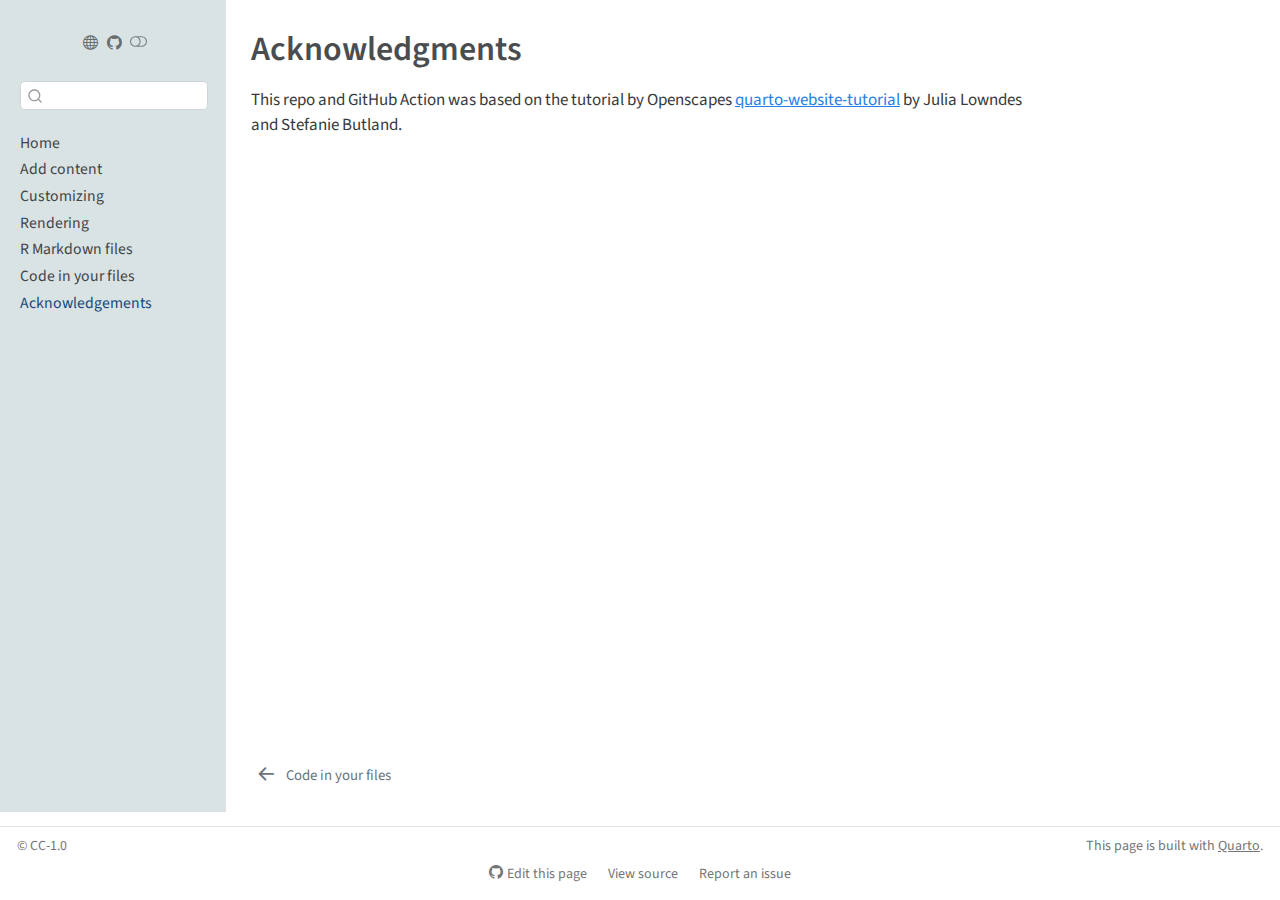
==== content/acknowledgements.html @ 3d569291 "Initialize gh-pages" ====
<!DOCTYPE html>
<html xmlns="http://www.w3.org/1999/xhtml" lang="en" xml:lang="en"><head>

<meta charset="utf-8">
<meta name="generator" content="quarto-1.3.450">

<meta name="viewport" content="width=device-width, initial-scale=1.0, user-scalable=yes">


<title>NOAA quarto simple - Acknowledgments</title>
<style>
code{white-space: pre-wrap;}
span.smallcaps{font-variant: small-caps;}
div.columns{display: flex; gap: min(4vw, 1.5em);}
div.column{flex: auto; overflow-x: auto;}
div.hanging-indent{margin-left: 1.5em; text-indent: -1.5em;}
ul.task-list{list-style: none;}
ul.task-list li input[type="checkbox"] {
  width: 0.8em;
  margin: 0 0.8em 0.2em -1em; /* quarto-specific, see https://github.com/quarto-dev/quarto-cli/issues/4556 */ 
  vertical-align: middle;
}
</style>


<script src="../site_libs/quarto-nav/quarto-nav.js"></script>
<script src="../site_libs/clipboard/clipboard.min.js"></script>
<script src="../site_libs/quarto-search/autocomplete.umd.js"></script>
<script src="../site_libs/quarto-search/fuse.min.js"></script>
<script src="../site_libs/quarto-search/quarto-search.js"></script>
<meta name="quarto:offset" content="../">
<link href="../content/code.html" rel="prev">
<link href="../images/favicon.ico" rel="icon">
<script src="../site_libs/quarto-html/quarto.js"></script>
<script src="../site_libs/quarto-html/popper.min.js"></script>
<script src="../site_libs/quarto-html/tippy.umd.min.js"></script>
<script src="../site_libs/quarto-html/anchor.min.js"></script>
<link href="../site_libs/quarto-html/tippy.css" rel="stylesheet">
<link href="../site_libs/quarto-html/quarto-syntax-highlighting.css" rel="stylesheet" class="quarto-color-scheme" id="quarto-text-highlighting-styles">
<link href="../site_libs/quarto-html/quarto-syntax-highlighting-dark.css" rel="prefetch" class="quarto-color-scheme quarto-color-alternate" id="quarto-text-highlighting-styles">
<script src="../site_libs/bootstrap/bootstrap.min.js"></script>
<link href="../site_libs/bootstrap/bootstrap-icons.css" rel="stylesheet">
<link href="../site_libs/bootstrap/bootstrap.min.css" rel="stylesheet" class="quarto-color-scheme" id="quarto-bootstrap" data-mode="light">
<link href="../site_libs/bootstrap/bootstrap-dark.min.css" rel="prefetch" class="quarto-color-scheme quarto-color-alternate" id="quarto-bootstrap" data-mode="dark">
<script id="quarto-search-options" type="application/json">{
  "location": "sidebar",
  "copy-button": false,
  "collapse-after": 3,
  "panel-placement": "start",
  "type": "textbox",
  "limit": 20,
  "language": {
    "search-no-results-text": "No results",
    "search-matching-documents-text": "matching documents",
    "search-copy-link-title": "Copy link to search",
    "search-hide-matches-text": "Hide additional matches",
    "search-more-match-text": "more match in this document",
    "search-more-matches-text": "more matches in this document",
    "search-clear-button-title": "Clear",
    "search-detached-cancel-button-title": "Cancel",
    "search-submit-button-title": "Submit",
    "search-label": "Search"
  }
}</script>


</head>

<body class="nav-sidebar docked">

<div id="quarto-search-results"></div>
  <header id="quarto-header" class="headroom fixed-top">
  <nav class="quarto-secondary-nav">
    <div class="container-fluid d-flex">
      <button type="button" class="quarto-btn-toggle btn" data-bs-toggle="collapse" data-bs-target="#quarto-sidebar,#quarto-sidebar-glass" aria-controls="quarto-sidebar" aria-expanded="false" aria-label="Toggle sidebar navigation" onclick="if (window.quartoToggleHeadroom) { window.quartoToggleHeadroom(); }">
        <i class="bi bi-layout-text-sidebar-reverse"></i>
      </button>
      <nav class="quarto-page-breadcrumbs" aria-label="breadcrumb"><ol class="breadcrumb"><li class="breadcrumb-item"><a href="../content/acknowledgements.html">Acknowledgements</a></li></ol></nav>
      <a class="flex-grow-1" role="button" data-bs-toggle="collapse" data-bs-target="#quarto-sidebar,#quarto-sidebar-glass" aria-controls="quarto-sidebar" aria-expanded="false" aria-label="Toggle sidebar navigation" onclick="if (window.quartoToggleHeadroom) { window.quartoToggleHeadroom(); }">      
      </a>
      <button type="button" class="btn quarto-search-button" aria-label="" onclick="window.quartoOpenSearch();">
        <i class="bi bi-search"></i>
      </button>
    </div>
  </nav>
</header>
<!-- content -->
<div id="quarto-content" class="quarto-container page-columns page-rows-contents page-layout-article">
<!-- sidebar -->
  <nav id="quarto-sidebar" class="sidebar collapse collapse-horizontal sidebar-navigation docked overflow-auto">
    <div class="pt-lg-2 mt-2 text-center sidebar-header">
      <a href="../index.html" class="sidebar-logo-link">
      <img src="https://raw.githubusercontent.com/nmfs-opensci/assets/main/logo/nmfs-opensci-logo3.png" alt="" class="sidebar-logo py-0 d-lg-inline d-none">
      </a>
      <div class="sidebar-tools-main tools-wide">
    <a href="https://nmfs-opensci.github.io" rel="" title="NMFS Open Science" class="quarto-navigation-tool px-1" aria-label="NMFS Open Science"><i class="bi bi-globe"></i></a>
    <a href="https://github.com/nmfs-opensci" rel="" title="NMFS OpenSci" class="quarto-navigation-tool px-1" aria-label="NMFS OpenSci"><i class="bi bi-github"></i></a>
  <a href="" class="quarto-color-scheme-toggle quarto-navigation-tool  px-1" onclick="window.quartoToggleColorScheme(); return false;" title="Toggle dark mode"><i class="bi"></i></a>
</div>
      </div>
        <div class="mt-2 flex-shrink-0 align-items-center">
        <div class="sidebar-search">
        <div id="quarto-search" class="" title="Search"></div>
        </div>
        </div>
    <div class="sidebar-menu-container"> 
    <ul class="list-unstyled mt-1">
        <li class="sidebar-item">
  <div class="sidebar-item-container"> 
  <a href="../index.html" class="sidebar-item-text sidebar-link">
 <span class="menu-text">Home</span></a>
  </div>
</li>
        <li class="sidebar-item">
  <div class="sidebar-item-container"> 
  <a href="../content/add-content.html" class="sidebar-item-text sidebar-link">
 <span class="menu-text">Add content</span></a>
  </div>
</li>
        <li class="sidebar-item">
  <div class="sidebar-item-container"> 
  <a href="../content/customizing.html" class="sidebar-item-text sidebar-link">
 <span class="menu-text">Customizing</span></a>
  </div>
</li>
        <li class="sidebar-item">
  <div class="sidebar-item-container"> 
  <a href="../content/rendering.html" class="sidebar-item-text sidebar-link">
 <span class="menu-text">Rendering</span></a>
  </div>
</li>
        <li class="sidebar-item">
  <div class="sidebar-item-container"> 
  <a href="../content/rmarkdown.html" class="sidebar-item-text sidebar-link">
 <span class="menu-text">R Markdown files</span></a>
  </div>
</li>
        <li class="sidebar-item">
  <div class="sidebar-item-container"> 
  <a href="../content/code.html" class="sidebar-item-text sidebar-link">
 <span class="menu-text">Code in your files</span></a>
  </div>
</li>
        <li class="sidebar-item">
  <div class="sidebar-item-container"> 
  <a href="../content/acknowledgements.html" class="sidebar-item-text sidebar-link active">
 <span class="menu-text">Acknowledgements</span></a>
  </div>
</li>
    </ul>
    </div>
</nav>
<div id="quarto-sidebar-glass" data-bs-toggle="collapse" data-bs-target="#quarto-sidebar,#quarto-sidebar-glass"></div>
<!-- margin-sidebar -->
    <div id="quarto-margin-sidebar" class="sidebar margin-sidebar">
        
    </div>
<!-- main -->
<main class="content" id="quarto-document-content">

<header id="title-block-header" class="quarto-title-block default">
<div class="quarto-title">
<h1 class="title">Acknowledgments</h1>
</div>



<div class="quarto-title-meta">

    
  
    
  </div>
  

</header>

<p>This repo and GitHub Action was based on the tutorial by Openscapes <a href="https://github.com/Openscapes/quarto-website-tutorial">quarto-website-tutorial</a> by Julia Lowndes and Stefanie Butland.</p>



</main> <!-- /main -->
<script id="quarto-html-after-body" type="application/javascript">
window.document.addEventListener("DOMContentLoaded", function (event) {
  const toggleBodyColorMode = (bsSheetEl) => {
    const mode = bsSheetEl.getAttribute("data-mode");
    const bodyEl = window.document.querySelector("body");
    if (mode === "dark") {
      bodyEl.classList.add("quarto-dark");
      bodyEl.classList.remove("quarto-light");
    } else {
      bodyEl.classList.add("quarto-light");
      bodyEl.classList.remove("quarto-dark");
    }
  }
  const toggleBodyColorPrimary = () => {
    const bsSheetEl = window.document.querySelector("link#quarto-bootstrap");
    if (bsSheetEl) {
      toggleBodyColorMode(bsSheetEl);
    }
  }
  toggleBodyColorPrimary();  
  const disableStylesheet = (stylesheets) => {
    for (let i=0; i < stylesheets.length; i++) {
      const stylesheet = stylesheets[i];
      stylesheet.rel = 'prefetch';
    }
  }
  const enableStylesheet = (stylesheets) => {
    for (let i=0; i < stylesheets.length; i++) {
      const stylesheet = stylesheets[i];
      stylesheet.rel = 'stylesheet';
    }
  }
  const manageTransitions = (selector, allowTransitions) => {
    const els = window.document.querySelectorAll(selector);
    for (let i=0; i < els.length; i++) {
      const el = els[i];
      if (allowTransitions) {
        el.classList.remove('notransition');
      } else {
        el.classList.add('notransition');
      }
    }
  }
  const toggleColorMode = (alternate) => {
    // Switch the stylesheets
    const alternateStylesheets = window.document.querySelectorAll('link.quarto-color-scheme.quarto-color-alternate');
    manageTransitions('#quarto-margin-sidebar .nav-link', false);
    if (alternate) {
      enableStylesheet(alternateStylesheets);
      for (const sheetNode of alternateStylesheets) {
        if (sheetNode.id === "quarto-bootstrap") {
          toggleBodyColorMode(sheetNode);
        }
      }
    } else {
      disableStylesheet(alternateStylesheets);
      toggleBodyColorPrimary();
    }
    manageTransitions('#quarto-margin-sidebar .nav-link', true);
    // Switch the toggles
    const toggles = window.document.querySelectorAll('.quarto-color-scheme-toggle');
    for (let i=0; i < toggles.length; i++) {
      const toggle = toggles[i];
      if (toggle) {
        if (alternate) {
          toggle.classList.add("alternate");     
        } else {
          toggle.classList.remove("alternate");
        }
      }
    }
    // Hack to workaround the fact that safari doesn't
    // properly recolor the scrollbar when toggling (#1455)
    if (navigator.userAgent.indexOf('Safari') > 0 && navigator.userAgent.indexOf('Chrome') == -1) {
      manageTransitions("body", false);
      window.scrollTo(0, 1);
      setTimeout(() => {
        window.scrollTo(0, 0);
        manageTransitions("body", true);
      }, 40);  
    }
  }
  const isFileUrl = () => { 
    return window.location.protocol === 'file:';
  }
  const hasAlternateSentinel = () => {  
    let styleSentinel = getColorSchemeSentinel();
    if (styleSentinel !== null) {
      return styleSentinel === "alternate";
    } else {
      return false;
    }
  }
  const setStyleSentinel = (alternate) => {
    const value = alternate ? "alternate" : "default";
    if (!isFileUrl()) {
      window.localStorage.setItem("quarto-color-scheme", value);
    } else {
      localAlternateSentinel = value;
    }
  }
  const getColorSchemeSentinel = () => {
    if (!isFileUrl()) {
      const storageValue = window.localStorage.getItem("quarto-color-scheme");
      return storageValue != null ? storageValue : localAlternateSentinel;
    } else {
      return localAlternateSentinel;
    }
  }
  let localAlternateSentinel = 'default';
  // Dark / light mode switch
  window.quartoToggleColorScheme = () => {
    // Read the current dark / light value 
    let toAlternate = !hasAlternateSentinel();
    toggleColorMode(toAlternate);
    setStyleSentinel(toAlternate);
  };
  // Ensure there is a toggle, if there isn't float one in the top right
  if (window.document.querySelector('.quarto-color-scheme-toggle') === null) {
    const a = window.document.createElement('a');
    a.classList.add('top-right');
    a.classList.add('quarto-color-scheme-toggle');
    a.href = "";
    a.onclick = function() { try { window.quartoToggleColorScheme(); } catch {} return false; };
    const i = window.document.createElement("i");
    i.classList.add('bi');
    a.appendChild(i);
    window.document.body.appendChild(a);
  }
  // Switch to dark mode if need be
  if (hasAlternateSentinel()) {
    toggleColorMode(true);
  } else {
    toggleColorMode(false);
  }
  const icon = "";
  const anchorJS = new window.AnchorJS();
  anchorJS.options = {
    placement: 'right',
    icon: icon
  };
  anchorJS.add('.anchored');
  const isCodeAnnotation = (el) => {
    for (const clz of el.classList) {
      if (clz.startsWith('code-annotation-')) {                     
        return true;
      }
    }
    return false;
  }
  const clipboard = new window.ClipboardJS('.code-copy-button', {
    text: function(trigger) {
      const codeEl = trigger.previousElementSibling.cloneNode(true);
      for (const childEl of codeEl.children) {
        if (isCodeAnnotation(childEl)) {
          childEl.remove();
        }
      }
      return codeEl.innerText;
    }
  });
  clipboard.on('success', function(e) {
    // button target
    const button = e.trigger;
    // don't keep focus
    button.blur();
    // flash "checked"
    button.classList.add('code-copy-button-checked');
    var currentTitle = button.getAttribute("title");
    button.setAttribute("title", "Copied!");
    let tooltip;
    if (window.bootstrap) {
      button.setAttribute("data-bs-toggle", "tooltip");
      button.setAttribute("data-bs-placement", "left");
      button.setAttribute("data-bs-title", "Copied!");
      tooltip = new bootstrap.Tooltip(button, 
        { trigger: "manual", 
          customClass: "code-copy-button-tooltip",
          offset: [0, -8]});
      tooltip.show();    
    }
    setTimeout(function() {
      if (tooltip) {
        tooltip.hide();
        button.removeAttribute("data-bs-title");
        button.removeAttribute("data-bs-toggle");
        button.removeAttribute("data-bs-placement");
      }
      button.setAttribute("title", currentTitle);
      button.classList.remove('code-copy-button-checked');
    }, 1000);
    // clear code selection
    e.clearSelection();
  });
  function tippyHover(el, contentFn) {
    const config = {
      allowHTML: true,
      content: contentFn,
      maxWidth: 500,
      delay: 100,
      arrow: false,
      appendTo: function(el) {
          return el.parentElement;
      },
      interactive: true,
      interactiveBorder: 10,
      theme: 'quarto',
      placement: 'bottom-start'
    };
    window.tippy(el, config); 
  }
  const noterefs = window.document.querySelectorAll('a[role="doc-noteref"]');
  for (var i=0; i<noterefs.length; i++) {
    const ref = noterefs[i];
    tippyHover(ref, function() {
      // use id or data attribute instead here
      let href = ref.getAttribute('data-footnote-href') || ref.getAttribute('href');
      try { href = new URL(href).hash; } catch {}
      const id = href.replace(/^#\/?/, "");
      const note = window.document.getElementById(id);
      return note.innerHTML;
    });
  }
      let selectedAnnoteEl;
      const selectorForAnnotation = ( cell, annotation) => {
        let cellAttr = 'data-code-cell="' + cell + '"';
        let lineAttr = 'data-code-annotation="' +  annotation + '"';
        const selector = 'span[' + cellAttr + '][' + lineAttr + ']';
        return selector;
      }
      const selectCodeLines = (annoteEl) => {
        const doc = window.document;
        const targetCell = annoteEl.getAttribute("data-target-cell");
        const targetAnnotation = annoteEl.getAttribute("data-target-annotation");
        const annoteSpan = window.document.querySelector(selectorForAnnotation(targetCell, targetAnnotation));
        const lines = annoteSpan.getAttribute("data-code-lines").split(",");
        const lineIds = lines.map((line) => {
          return targetCell + "-" + line;
        })
        let top = null;
        let height = null;
        let parent = null;
        if (lineIds.length > 0) {
            //compute the position of the single el (top and bottom and make a div)
            const el = window.document.getElementById(lineIds[0]);
            top = el.offsetTop;
            height = el.offsetHeight;
            parent = el.parentElement.parentElement;
          if (lineIds.length > 1) {
            const lastEl = window.document.getElementById(lineIds[lineIds.length - 1]);
            const bottom = lastEl.offsetTop + lastEl.offsetHeight;
            height = bottom - top;
          }
          if (top !== null && height !== null && parent !== null) {
            // cook up a div (if necessary) and position it 
            let div = window.document.getElementById("code-annotation-line-highlight");
            if (div === null) {
              div = window.document.createElement("div");
              div.setAttribute("id", "code-annotation-line-highlight");
              div.style.position = 'absolute';
              parent.appendChild(div);
            }
            div.style.top = top - 2 + "px";
            div.style.height = height + 4 + "px";
            let gutterDiv = window.document.getElementById("code-annotation-line-highlight-gutter");
            if (gutterDiv === null) {
              gutterDiv = window.document.createElement("div");
              gutterDiv.setAttribute("id", "code-annotation-line-highlight-gutter");
              gutterDiv.style.position = 'absolute';
              const codeCell = window.document.getElementById(targetCell);
              const gutter = codeCell.querySelector('.code-annotation-gutter');
              gutter.appendChild(gutterDiv);
            }
            gutterDiv.style.top = top - 2 + "px";
            gutterDiv.style.height = height + 4 + "px";
          }
          selectedAnnoteEl = annoteEl;
        }
      };
      const unselectCodeLines = () => {
        const elementsIds = ["code-annotation-line-highlight", "code-annotation-line-highlight-gutter"];
        elementsIds.forEach((elId) => {
          const div = window.document.getElementById(elId);
          if (div) {
            div.remove();
          }
        });
        selectedAnnoteEl = undefined;
      };
      // Attach click handler to the DT
      const annoteDls = window.document.querySelectorAll('dt[data-target-cell]');
      for (const annoteDlNode of annoteDls) {
        annoteDlNode.addEventListener('click', (event) => {
          const clickedEl = event.target;
          if (clickedEl !== selectedAnnoteEl) {
            unselectCodeLines();
            const activeEl = window.document.querySelector('dt[data-target-cell].code-annotation-active');
            if (activeEl) {
              activeEl.classList.remove('code-annotation-active');
            }
            selectCodeLines(clickedEl);
            clickedEl.classList.add('code-annotation-active');
          } else {
            // Unselect the line
            unselectCodeLines();
            clickedEl.classList.remove('code-annotation-active');
          }
        });
      }
  const findCites = (el) => {
    const parentEl = el.parentElement;
    if (parentEl) {
      const cites = parentEl.dataset.cites;
      if (cites) {
        return {
          el,
          cites: cites.split(' ')
        };
      } else {
        return findCites(el.parentElement)
      }
    } else {
      return undefined;
    }
  };
  var bibliorefs = window.document.querySelectorAll('a[role="doc-biblioref"]');
  for (var i=0; i<bibliorefs.length; i++) {
    const ref = bibliorefs[i];
    const citeInfo = findCites(ref);
    if (citeInfo) {
      tippyHover(citeInfo.el, function() {
        var popup = window.document.createElement('div');
        citeInfo.cites.forEach(function(cite) {
          var citeDiv = window.document.createElement('div');
          citeDiv.classList.add('hanging-indent');
          citeDiv.classList.add('csl-entry');
          var biblioDiv = window.document.getElementById('ref-' + cite);
          if (biblioDiv) {
            citeDiv.innerHTML = biblioDiv.innerHTML;
          }
          popup.appendChild(citeDiv);
        });
        return popup.innerHTML;
      });
    }
  }
});
</script>
<nav class="page-navigation">
  <div class="nav-page nav-page-previous">
      <a href="../content/code.html" class="pagination-link">
        <i class="bi bi-arrow-left-short"></i> <span class="nav-page-text">Code in your files</span>
      </a>          
  </div>
  <div class="nav-page nav-page-next">
  </div>
</nav>
</div> <!-- /content -->
<footer class="footer">
  <div class="nav-footer">
    <div class="nav-footer-left">© CC-1.0</div>   
    <div class="nav-footer-center">
      &nbsp;
    <div class="toc-actions"><div><i class="bi bi-github"></i></div><div class="action-links"><p><a href="https://github.com/nmfs-opensci/NOAA-quarto-simple/edit/main/content/acknowledgements.qmd" class="toc-action">Edit this page</a></p><p><a href="https://github.com/nmfs-opensci/NOAA-quarto-simple/blob/main/content/acknowledgements.qmd" class="toc-action">View source</a></p><p><a href="https://github.com/nmfs-opensci/NOAA-quarto-simple/issues/new" class="toc-action">Report an issue</a></p></div></div></div>
    <div class="nav-footer-right">This page is built with <a href="https://quarto.org/">Quarto</a>.</div>
  </div>
</footer>



</body></html>
---- site_libs/quarto-html/tippy.css ----
.tippy-box[data-animation=fade][data-state=hidden]{opacity:0}[data-tippy-root]{max-width:calc(100vw - 10px)}.tippy-box{position:relative;background-color:#333;color:#fff;border-radius:4px;font-size:14px;line-height:1.4;white-space:normal;outline:0;transition-property:transform,visibility,opacity}.tippy-box[data-placement^=top]>.tippy-arrow{bottom:0}.tippy-box[data-placement^=top]>.tippy-arrow:before{bottom:-7px;left:0;border-width:8px 8px 0;border-top-color:initial;transform-origin:center top}.tippy-box[data-placement^=bottom]>.tippy-arrow{top:0}.tippy-box[data-placement^=bottom]>.tippy-arrow:before{top:-7px;left:0;border-width:0 8px 8px;border-bottom-color:initial;transform-origin:center bottom}.tippy-box[data-placement^=left]>.tippy-arrow{right:0}.tippy-box[data-placement^=left]>.tippy-arrow:before{border-width:8px 0 8px 8px;border-left-color:initial;right:-7px;transform-origin:center left}.tippy-box[data-placement^=right]>.tippy-arrow{left:0}.tippy-box[data-placement^=right]>.tippy-arrow:before{left:-7px;border-width:8px 8px 8px 0;border-right-color:initial;transform-origin:center right}.tippy-box[data-inertia][data-state=visible]{transition-timing-function:cubic-bezier(.54,1.5,.38,1.11)}.tippy-arrow{width:16px;height:16px;color:#333}.tippy-arrow:before{content:"";position:absolute;border-color:transparent;border-style:solid}.tippy-content{position:relative;padding:5px 9px;z-index:1}
---- site_libs/quarto-html/quarto-syntax-highlighting.css ----
/* quarto syntax highlight colors */
:root {
  --quarto-hl-ot-color: #003B4F;
  --quarto-hl-at-color: #657422;
  --quarto-hl-ss-color: #20794D;
  --quarto-hl-an-color: #5E5E5E;
  --quarto-hl-fu-color: #4758AB;
  --quarto-hl-st-color: #20794D;
  --quarto-hl-cf-color: #003B4F;
  --quarto-hl-op-color: #5E5E5E;
  --quarto-hl-er-color: #AD0000;
  --quarto-hl-bn-color: #AD0000;
  --quarto-hl-al-color: #AD0000;
  --quarto-hl-va-color: #111111;
  --quarto-hl-bu-color: inherit;
  --quarto-hl-ex-color: inherit;
  --quarto-hl-pp-color: #AD0000;
  --quarto-hl-in-color: #5E5E5E;
  --quarto-hl-vs-color: #20794D;
  --quarto-hl-wa-color: #5E5E5E;
  --quarto-hl-do-color: #5E5E5E;
  --quarto-hl-im-color: #00769E;
  --quarto-hl-ch-color: #20794D;
  --quarto-hl-dt-color: #AD0000;
  --quarto-hl-fl-color: #AD0000;
  --quarto-hl-co-color: #5E5E5E;
  --quarto-hl-cv-color: #5E5E5E;
  --quarto-hl-cn-color: #8f5902;
  --quarto-hl-sc-color: #5E5E5E;
  --quarto-hl-dv-color: #AD0000;
  --quarto-hl-kw-color: #003B4F;
}

/* other quarto variables */
:root {
  --quarto-font-monospace: SFMono-Regular, Menlo, Monaco, Consolas, "Liberation Mono", "Courier New", monospace;
}

pre > code.sourceCode > span {
  color: #003B4F;
}

code span {
  color: #003B4F;
}

code.sourceCode > span {
  color: #003B4F;
}

div.sourceCode,
div.sourceCode pre.sourceCode {
  color: #003B4F;
}

code span.ot {
  color: #003B4F;
  font-style: inherit;
}

code span.at {
  color: #657422;
  font-style: inherit;
}

code span.ss {
  color: #20794D;
  font-style: inherit;
}

code span.an {
  color: #5E5E5E;
  font-style: inherit;
}

code span.fu {
  color: #4758AB;
  font-style: inherit;
}

code span.st {
  color: #20794D;
  font-style: inherit;
}

code span.cf {
  color: #003B4F;
  font-style: inherit;
}

code span.op {
  color: #5E5E5E;
  font-style: inherit;
}

code span.er {
  color: #AD0000;
  font-style: inherit;
}

code span.bn {
  color: #AD0000;
  font-style: inherit;
}

code span.al {
  color: #AD0000;
  font-style: inherit;
}

code span.va {
  color: #111111;
  font-style: inherit;
}

code span.bu {
  font-style: inherit;
}

code span.ex {
  font-style: inherit;
}

code span.pp {
  color: #AD0000;
  font-style: inherit;
}

code span.in {
  color: #5E5E5E;
  font-style: inherit;
}

code span.vs {
  color: #20794D;
  font-style: inherit;
}

code span.wa {
  color: #5E5E5E;
  font-style: italic;
}

code span.do {
  color: #5E5E5E;
  font-style: italic;
}

code span.im {
  color: #00769E;
  font-style: inherit;
}

code span.ch {
  color: #20794D;
  font-style: inherit;
}

code span.dt {
  color: #AD0000;
  font-style: inherit;
}

code span.fl {
  color: #AD0000;
  font-style: inherit;
}

code span.co {
  color: #5E5E5E;
  font-style: inherit;
}

code span.cv {
  color: #5E5E5E;
  font-style: italic;
}

code span.cn {
  color: #8f5902;
  font-style: inherit;
}

code span.sc {
  color: #5E5E5E;
  font-style: inherit;
}

code span.dv {
  color: #AD0000;
  font-style: inherit;
}

code span.kw {
  color: #003B4F;
  font-style: inherit;
}

.prevent-inlining {
  content: "</";
}

/*# sourceMappingURL=debc5d5d77c3f9108843748ff7464032.css.map */
---- site_libs/quarto-html/quarto-syntax-highlighting-dark.css ----
/* quarto syntax highlight colors */
:root {
  --quarto-hl-al-color: #f07178;
  --quarto-hl-an-color: #d4d0ab;
  --quarto-hl-at-color: #00e0e0;
  --quarto-hl-bn-color: #d4d0ab;
  --quarto-hl-bu-color: #abe338;
  --quarto-hl-ch-color: #abe338;
  --quarto-hl-co-color: #f8f8f2;
  --quarto-hl-cv-color: #ffd700;
  --quarto-hl-cn-color: #ffd700;
  --quarto-hl-cf-color: #ffa07a;
  --quarto-hl-dt-color: #ffa07a;
  --quarto-hl-dv-color: #d4d0ab;
  --quarto-hl-do-color: #f8f8f2;
  --quarto-hl-er-color: #f07178;
  --quarto-hl-ex-color: #00e0e0;
  --quarto-hl-fl-color: #d4d0ab;
  --quarto-hl-fu-color: #ffa07a;
  --quarto-hl-im-color: #abe338;
  --quarto-hl-in-color: #d4d0ab;
  --quarto-hl-kw-color: #ffa07a;
  --quarto-hl-op-color: #ffa07a;
  --quarto-hl-ot-color: #00e0e0;
  --quarto-hl-pp-color: #dcc6e0;
  --quarto-hl-re-color: #00e0e0;
  --quarto-hl-sc-color: #abe338;
  --quarto-hl-ss-color: #abe338;
  --quarto-hl-st-color: #abe338;
  --quarto-hl-va-color: #00e0e0;
  --quarto-hl-vs-color: #abe338;
  --quarto-hl-wa-color: #dcc6e0;
}

/* other quarto variables */
:root {
  --quarto-font-monospace: SFMono-Regular, Menlo, Monaco, Consolas, "Liberation Mono", "Courier New", monospace;
}

code span.al {
  background-color: #2a0f15;
  font-weight: bold;
  color: #f07178;
}

code span.an {
  color: #d4d0ab;
}

code span.at {
  color: #00e0e0;
}

code span.bn {
  color: #d4d0ab;
}

code span.bu {
  color: #abe338;
}

code span.ch {
  color: #abe338;
}

code span.co {
  font-style: italic;
  color: #f8f8f2;
}

code span.cv {
  color: #ffd700;
}

code span.cn {
  color: #ffd700;
}

code span.cf {
  font-weight: bold;
  color: #ffa07a;
}

code span.dt {
  color: #ffa07a;
}

code span.dv {
  color: #d4d0ab;
}

code span.do {
  color: #f8f8f2;
}

code span.er {
  color: #f07178;
  text-decoration: underline;
}

code span.ex {
  font-weight: bold;
  color: #00e0e0;
}

code span.fl {
  color: #d4d0ab;
}

code span.fu {
  color: #ffa07a;
}

code span.im {
  color: #abe338;
}

code span.in {
  color: #d4d0ab;
}

code span.kw {
  font-weight: bold;
  color: #ffa07a;
}

pre > code.sourceCode > span {
  color: #f8f8f2;
}

code span {
  color: #f8f8f2;
}

code.sourceCode > span {
  color: #f8f8f2;
}

div.sourceCode,
div.sourceCode pre.sourceCode {
  color: #f8f8f2;
}

code span.op {
  color: #ffa07a;
}

code span.ot {
  color: #00e0e0;
}

code span.pp {
  color: #dcc6e0;
}

code span.re {
  background-color: #f8f8f2;
  color: #00e0e0;
}

code span.sc {
  color: #abe338;
}

code span.ss {
  color: #abe338;
}

code span.st {
  color: #abe338;
}

code span.va {
  color: #00e0e0;
}

code span.vs {
  color: #abe338;
}

code span.wa {
  color: #dcc6e0;
}

.prevent-inlining {
  content: "</";
}

/*# sourceMappingURL=935a306eefa94366c21e1a970dddb765.css.map */
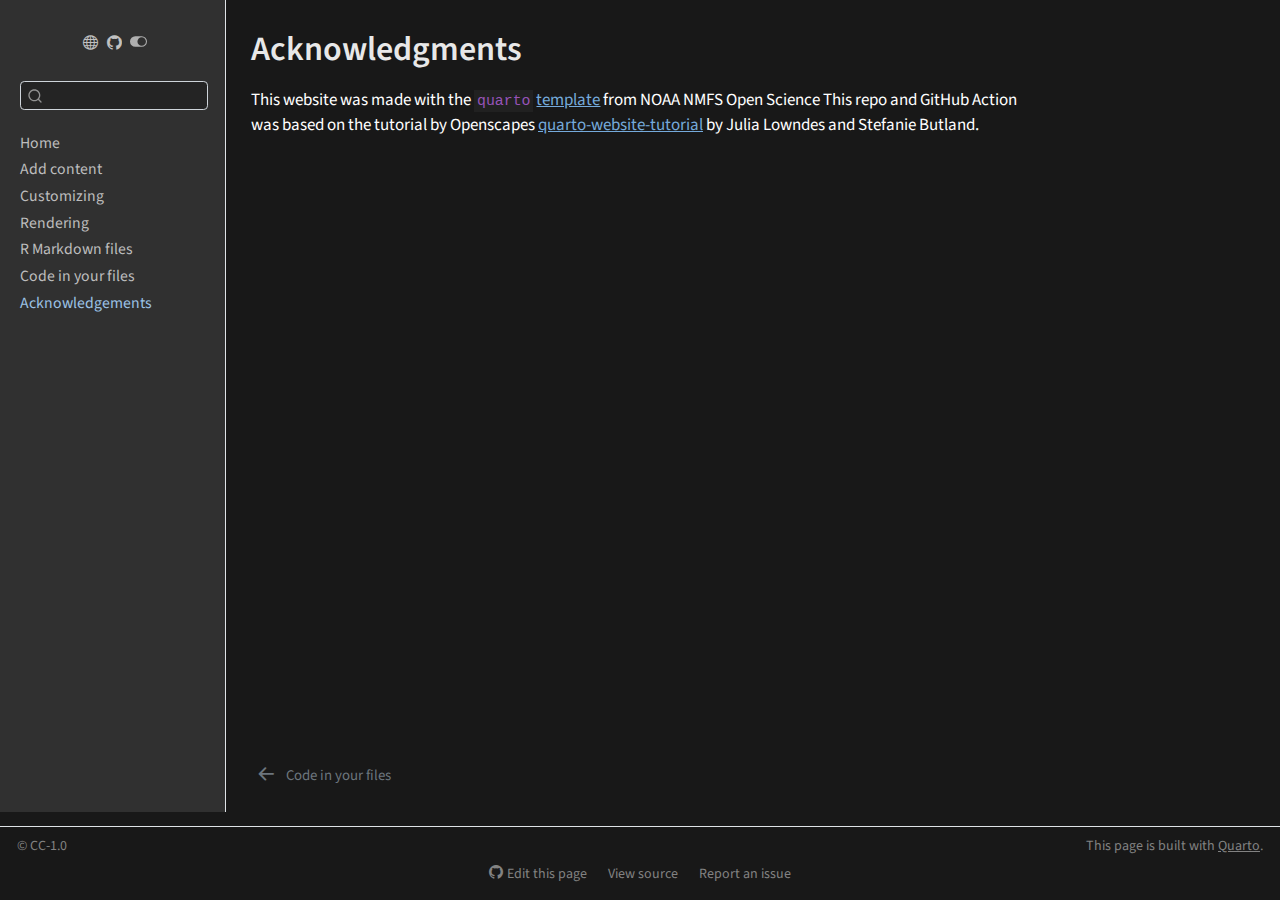
==== commit ac3b8810: "Built site for gh-pages" ====
--- a/content/acknowledgements.html
+++ b/content/acknowledgements.html
@@ -90,11 +90,11 @@
   <nav id="quarto-sidebar" class="sidebar collapse collapse-horizontal sidebar-navigation docked overflow-auto">
     <div class="pt-lg-2 mt-2 text-center sidebar-header">
       <a href="../index.html" class="sidebar-logo-link">
-      <img src="https://raw.githubusercontent.com/nmfs-opensci/assets/main/logo/nmfs-opensci-logo3.png" alt="" class="sidebar-logo py-0 d-lg-inline d-none">
+      <img src="https://raw.githubusercontent.com/MarineEvoEcoLab/Lab_Resources/master/LabLogo/PuritzMEE2.png" alt="" class="sidebar-logo py-0 d-lg-inline d-none">
       </a>
       <div class="sidebar-tools-main tools-wide">
-    <a href="https://nmfs-opensci.github.io" rel="" title="NMFS Open Science" class="quarto-navigation-tool px-1" aria-label="NMFS Open Science"><i class="bi bi-globe"></i></a>
-    <a href="https://github.com/nmfs-opensci" rel="" title="NMFS OpenSci" class="quarto-navigation-tool px-1" aria-label="NMFS OpenSci"><i class="bi bi-github"></i></a>
+    <a href="https://MarineEvoEco.com" rel="" title="Puritz Lab of Marine Evolutionary Ecology" class="quarto-navigation-tool px-1" aria-label="Puritz Lab of Marine Evolutionary Ecology"><i class="bi bi-globe"></i></a>
+    <a href="https://github.com/MarineEvoEcoLab" rel="" title="Puritz Lab of Marine Evolutionary Ecology Lab Github" class="quarto-navigation-tool px-1" aria-label="Puritz Lab of Marine Evolutionary Ecology Lab Github"><i class="bi bi-github"></i></a>
   <a href="" class="quarto-color-scheme-toggle quarto-navigation-tool  px-1" onclick="window.quartoToggleColorScheme(); return false;" title="Toggle dark mode"><i class="bi"></i></a>
 </div>
       </div>
@@ -175,7 +175,7 @@
 
 </header>
 
-<p>This repo and GitHub Action was based on the tutorial by Openscapes <a href="https://github.com/Openscapes/quarto-website-tutorial">quarto-website-tutorial</a> by Julia Lowndes and Stefanie Butland.</p>
+<p>This website was made with the <code>quarto</code> <a href="https://github.com/nmfs-opensci/NOAA-quarto-simple">template</a> from NOAA NMFS Open Science This repo and GitHub Action was based on the tutorial by Openscapes <a href="https://github.com/Openscapes/quarto-website-tutorial">quarto-website-tutorial</a> by Julia Lowndes and Stefanie Butland.</p>
 
 
 
@@ -289,7 +289,7 @@
       return localAlternateSentinel;
     }
   }
-  let localAlternateSentinel = 'default';
+  let localAlternateSentinel = 'alternate';
   // Dark / light mode switch
   window.quartoToggleColorScheme = () => {
     // Read the current dark / light value 
@@ -543,7 +543,7 @@
     <div class="nav-footer-left">© CC-1.0</div>   
     <div class="nav-footer-center">
       &nbsp;
-    <div class="toc-actions"><div><i class="bi bi-github"></i></div><div class="action-links"><p><a href="https://github.com/nmfs-opensci/NOAA-quarto-simple/edit/main/content/acknowledgements.qmd" class="toc-action">Edit this page</a></p><p><a href="https://github.com/nmfs-opensci/NOAA-quarto-simple/blob/main/content/acknowledgements.qmd" class="toc-action">View source</a></p><p><a href="https://github.com/nmfs-opensci/NOAA-quarto-simple/issues/new" class="toc-action">Report an issue</a></p></div></div></div>
+    <div class="toc-actions"><div><i class="bi bi-github"></i></div><div class="action-links"><p><a href="https://github.com/jpuritz/NACE_MAS_Genomics_Workshop/edit/main/content/acknowledgements.qmd" class="toc-action">Edit this page</a></p><p><a href="https://github.com/jpuritz/NACE_MAS_Genomics_Workshop/blob/main/content/acknowledgements.qmd" class="toc-action">View source</a></p><p><a href="https://github.com/jpuritz/NACE_MAS_Genomics_Workshop/issues/new" class="toc-action">Report an issue</a></p></div></div></div>
     <div class="nav-footer-right">This page is built with <a href="https://quarto.org/">Quarto</a>.</div>
   </div>
 </footer>
